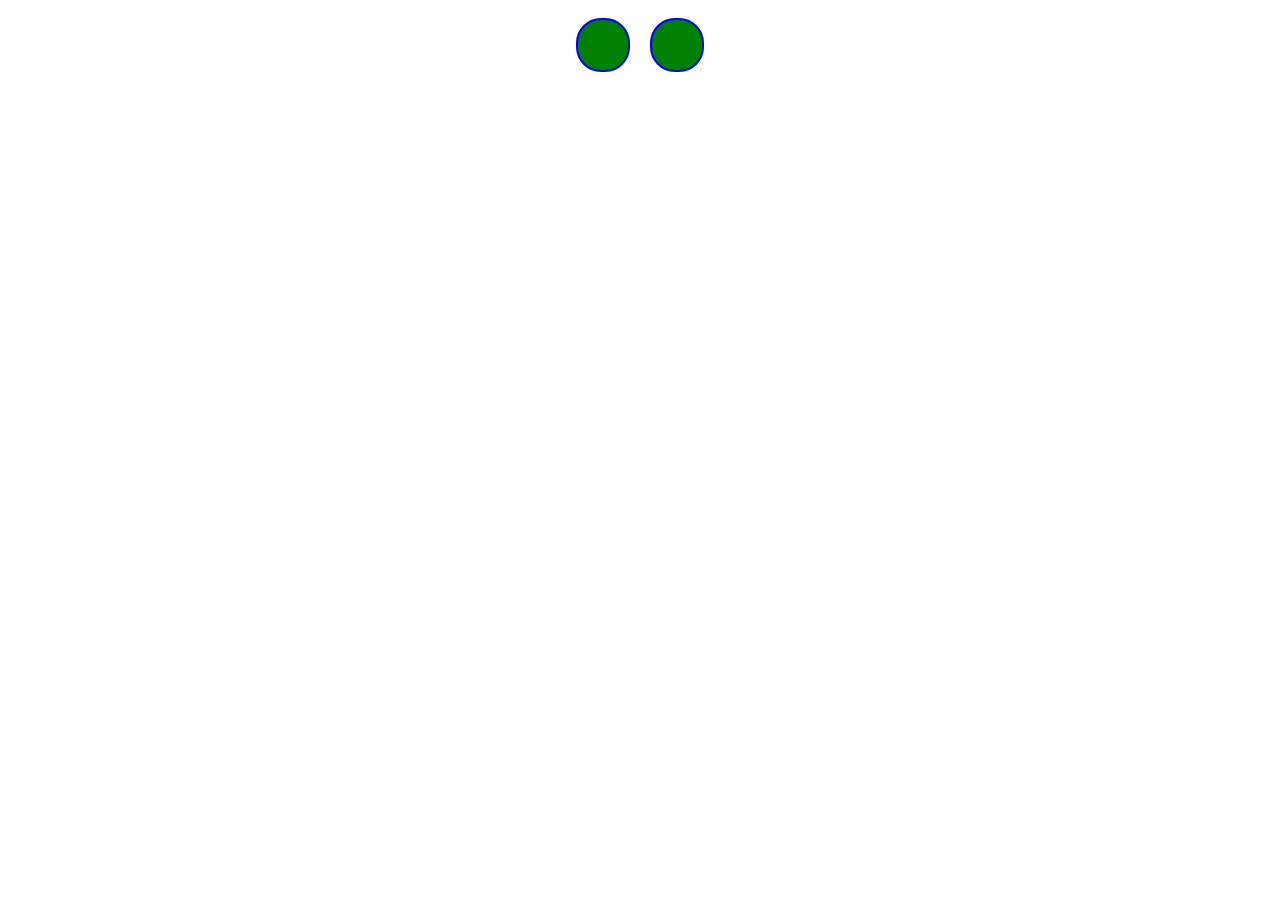
==== visual-tree-traversal/index.html @ 74bfe43d "initial commit" ====
<!DOCTYPE html>
<html lang="en">
<head>
    <meta charset="UTF-8">
    <meta name="viewport" content="width=device-width, initial-scale=1.0">
    <title>Document</title>
    <link rel="stylesheet" href="style.css">
</head>
<body>
    <div class="node"></div>  
    <div class="line"></div>
    <div class="node"></div>  
</body>
</html>
---- visual-tree-traversal/style.css ----
body{
    display: flex;
    justify-content: center;
    align-items: center;
}

.node{
    background-color: green;
    border: solid blue 2px;
    width: 50px;
    aspect-ratio: 1;
    border-radius: 25px;
    margin: 10px;
}
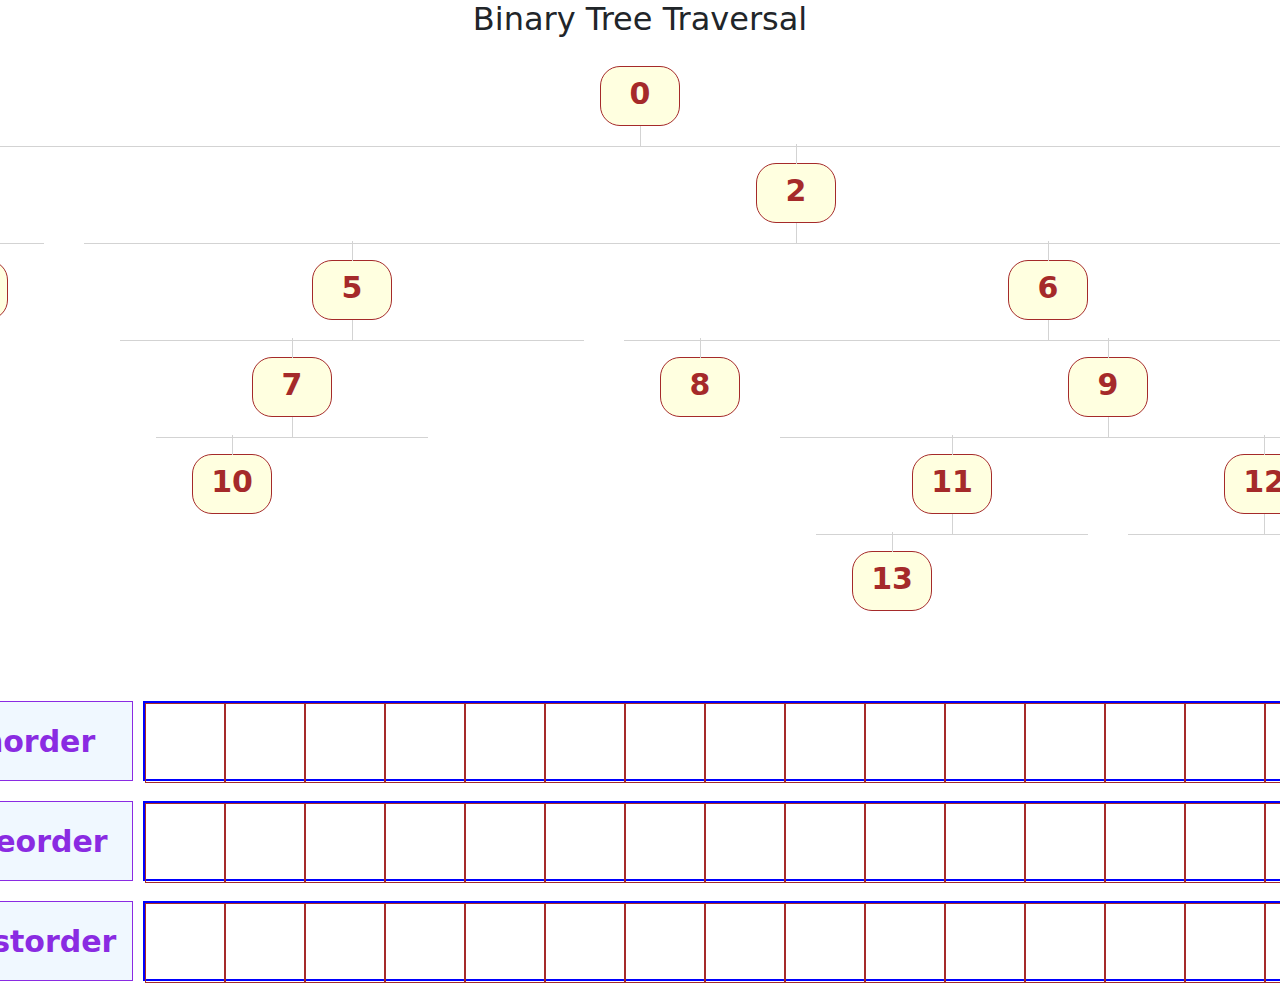
==== commit 207a61ca: "tree traversal done" ====
--- a/visual-tree-traversal/index.html
+++ b/visual-tree-traversal/index.html
@@ -1,14 +1,52 @@
 <!DOCTYPE html>
 <html lang="en">
+
 <head>
     <meta charset="UTF-8">
     <meta name="viewport" content="width=device-width, initial-scale=1.0">
     <title>Document</title>
     <link rel="stylesheet" href="style.css">
+    <link href="https://cdn.jsdelivr.net/npm/bootstrap@5.3.3/dist/css/bootstrap.min.css" rel="stylesheet"
+        integrity="sha384-QWTKZyjpPEjISv5WaRU9OFeRpok6YctnYmDr5pNlyT2bRjXh0JMhjY6hW+ALEwIH" crossorigin="anonymous">
 </head>
+
 <body>
-    <div class="node"></div>  
-    <div class="line"></div>
-    <div class="node"></div>  
+    <div class="container">
+        <h2>Binary Tree Traversal</h2>
+        <div id="tree" class="tree">
+            <div class="node node-root">
+                <div class="node-element">Main</div>
+                <div class="bottom-line"></div>
+                <div class="node-children">
+                    <div class="node">
+                        <div class="node-element">Left Child</div>
+                    </div>
+                    <div class="node">
+                        <div class="node-element">Right Child</div>
+                    </div>
+                </div>
+            </div>
+        </div>
+
+        <div class="traversal-btn-array-container">
+            <button class="traversal-btn" id="inorder">Inorder</button>
+            <div class="traversal-array" id="inorder-array"></div>
+        </div>
+
+        <div class="traversal-btn-array-container">
+            <button class="traversal-btn" id="preorder">Preorder</button>
+            <div class="traversal-array" id="preorder-array"></div>
+        </div>
+
+        <div class="traversal-btn-array-container">
+            <button class="traversal-btn" id="postorder">Postorder</button>
+            <div class="traversal-array" id="postorder-array"></div>
+        </div>
+
+    </div>
+
+    <script src="./script.js"></script>
+    <script src="./algorithm.js"></script>
 </body>
+
 </html>--- a/visual-tree-traversal/style.css
+++ b/visual-tree-traversal/style.css
@@ -1,14 +1,109 @@
-body{
+.tree{
+    margin-top: 20px;
     display: flex;
+    flex-direction: column;
     justify-content: center;
     align-items: center;
 }
 
 .node{
-    background-color: green;
+    display: flex;
+    flex-direction: column;
+    align-items: center;
+    margin: 0 20px;
+    position: relative;
+}
+
+.node:not(.node-root) .node-element::before{
+    content: '';
+    height: 20px;
+    width: 1px;
+    background-color: lightgray;
+    display: block;
+    position: absolute;
+    left: 0;
+    right: 0;
+    top: -19px ;
+    margin: auto;
+}
+
+.null-node{
+    min-width: 80px;
+}
+
+.node-element{
+    height:60px;
+    background-color: lightyellow;
+    border: solid brown 1px;
+    border-radius: 20px;
+    min-width: 80px;
+    max-width: max-content;
+    padding: 4px 8px;
+    font-size: 30px;
+    font-weight: 600;
+    line-height: 45px;
+    text-align: center;
+    color: brown;
+}
+
+.bottom-line{
+    height: 20px;
+    width: 1px;
+    background-color: lightgray;
+}
+
+
+.node-children{
+    display: flex;
+    padding: 16px;
+    border-top: 1px solid lightgray;
+    max-width: max-content;
+}
+
+.traversal-array{
+    width: max-content;
+    height: 80px;
+    display: grid;
+    grid-template-columns: repeat(14, auto [col-start]);
     border: solid blue 2px;
-    width: 50px;
-    aspect-ratio: 1;
-    border-radius: 25px;
-    margin: 10px;
+}
+
+.traversal-array div{
+    font-size: 30px;
+    font-weight: 500;
+    text-align: center;
+    display: flex;
+    flex-direction: column;
+    justify-content: center;
+}
+
+.traversal-btn-array-container{
+    display: flex;
+    justify-content: center;
+    align-items: center;
+    margin: 10px 0;
+}
+
+.container{
+    display: flex;
+    flex-direction: column;
+    align-items: center;
+    justify-content: center;
+}
+
+.traversal-btn{
+    width: 200px;
+    height: 80px;
+    border: solid 1px blueviolet;
+    background-color: aliceblue;
+    color: blueviolet;
+    font-weight: 600;
+    font-size: 30px;
+    margin-right: 10px;
+}
+
+.traversal-btn:hover{
+    cursor: pointer;
+    background-color: blueviolet;
+    color: aliceblue;
 }